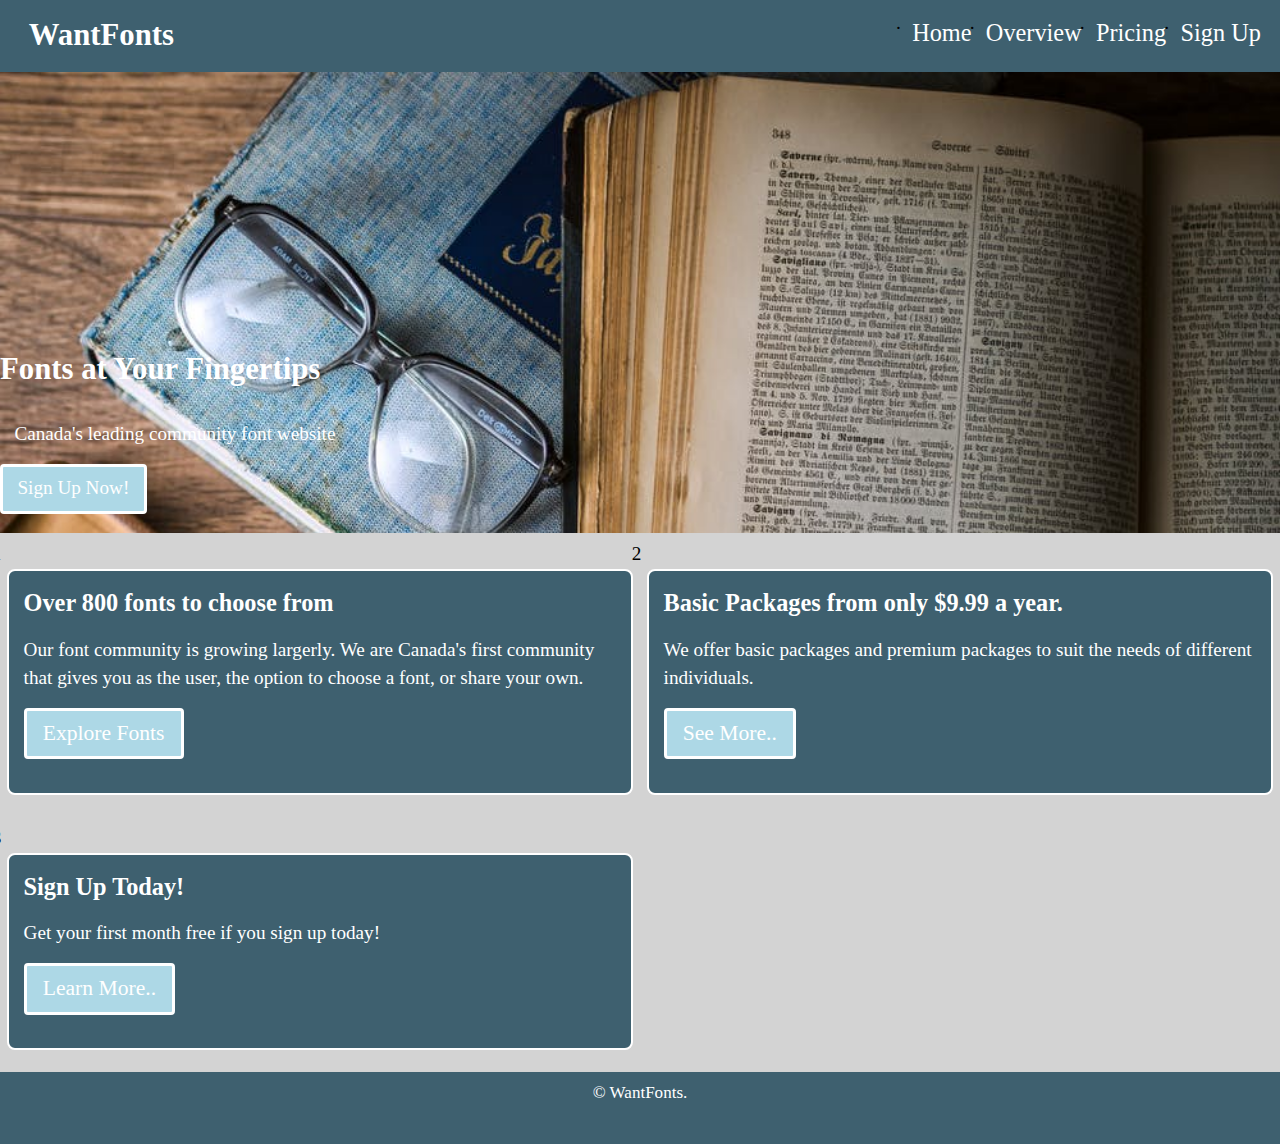
==== index.html @ 1c044638 "fixed indentation errors" ====
<!DOCTYPE html>
<html lang="en-ca">
<head>
  <meta charset="utf-8">
  <title>saas-website</title>
  <meta name="viewport" content="width=device-width,initial-scale=1">
  <link href="css/modules.css" rel="stylesheet">
  <link href="css/grid.css" rel="stylesheet">
  <link href="css/type.css" rel="stylesheet">
  <link href="css/main.css" rel="stylesheet">
</head>
<body>

  <header class="gutter-1-2">
    <div class="grid">
      <h1 class="headertitle peta unit unit-xs-1 s-1 m-1-3 l-1-2 xl-1-2 island-1-2 push-none"> WantFonts </h1>
      <nav class="unit unit-xs-1 s-1 m-1-3 l-1-2 xl-1-2 grid-middle pad-t-1-2">
        <ul class="push-1-2">
          <li><a class="giga current" href="index.html">Home</a></li>
          <li><a class="giga" href="tour.html"> Overview </a></li>
          <li><a class="giga" href="pricing.html"> Pricing </a></li>
          <li><a class="giga" href="sign-up.html"> Sign Up </a></li>
        </ul>
      </nav>
    </div>
  </header>

  <section>
    <div class="banner">
      <div class="banner-content">
        <h2 class="bannerh2"><span>Fonts at Your Fingertips</span></h2>
        <p class="bannerp">Canada's leading community font website</p>
        <a class="btn" href="#">Sign Up Now!</a>
      </div>
      <div class="photo">
        <img class="img-flex" src="images/banner2.jpg" alt="">
      </div>
    </div>
  </section>

  <ol class="grid grid-stretch">
    <li class="unit unit-content-distribute island-1-4 push-1-2 xs-1 m-1-2">
      <div class="card content-fill island-1-2">
        <h2 class="giga push-1-2"> Over 800 fonts to choose from </h2>
        <p class="push-1-2"> Our font community is growing largerly. We are Canada's first community that gives you as the user, the option to choose a font, or share your own. </p>
        <a class="btn mega" href="">Explore Fonts</a>
      </div>
    </li>
    <li class="unit unit-content-distribute island-1-4 push-1-2 xs-1 m-1-2">
      <div class="card content-fill island-1-2">
        <h2 class="giga push-1-2"> Basic Packages from only $9.99 a year. </h2>
        <p class="push-1-2"> We offer basic packages and premium packages to suit the needs of different individuals. </p>
        <a class="btn mega" href="">See More..</a>
      </div>
    </li>
    <li class="unit unit-content-distribute island-1-4 push-1-2 xs-1 m-1-2">
      <div class="card content-fill island-1-2">
        <h2 class="giga push-1-2"> Sign Up Today! </h2>
        <p class="push-1-2"> Get your first month free if you sign up today! </p>
        <a class="btn mega" href="">Learn More..</a>
      </div>
    </li>
  </ol>

  <footer>
    <p><small>© WantFonts.</small></p>
  </footer>

</body>
</html>
---- css/modules.css ----
/*
 * Modulifier || Code released under the UNLICENSE
 * Code under other copyrights & licenses listed below.
 * https://modulifier.web-dev.tools/#responsive;images;list-group;embed;media-object;icons;hidden;positioning;nice-lists;forms;buttons;accessibility;print
 */

@-moz-viewport { width: device-width; scale: 1; }
@-ms-viewport { width: device-width; scale: 1; }
@-o-viewport { width: device-width; scale: 1; }
@-webkit-viewport { width: device-width; scale: 1; }
@viewport { width: device-width; scale: 1; }

html {
  box-sizing: border-box;
  -moz-text-size-adjust: 100%;
  -ms-text-size-adjust: 100%;
  -webkit-text-size-adjust: 100%;
  text-size-adjust: 100%;
}

*, *::before, *::after {
  box-sizing: inherit;
}

body {
  margin: 0;
}

article,
aside,
details,
figcaption,
figure,
footer,
header,
main,
menu,
nav,
section,
summary {
  display: block;
}

audio,
canvas,
progress,
video {
  display: inline-block;
  vertical-align: baseline;
}

template {
  display: none;
}

details {
  cursor: pointer;
}

audio:not([controls]) {
  display: none;
  height: 0;
}

a,
area,
button,
input,
label,
select,
textarea,
[tabindex] {
  -ms-touch-action: manipulation;
  touch-action: manipulation;
}

img {
  border: 0;
}

.img-flex {
  display: block;
  width: 100%;
}

svg {
  fill: currentColor;
}

svg:not(:root) {
  overflow: hidden;
}

svg.img-flex {
  width: 100%;
  height: 100%;
}

.image-replacement, .ir {
  overflow: hidden;
  direction: ltr;
  text-align: left;
  text-indent: 100%;
  white-space: nowrap;
}

.list-group, .list-group-inline, .list-group--inline {
  padding-left: 0;
  list-style-type: none;
}

.list-group > dd {
  margin-left: 0;
}

.list-group-inline::before,
.list-group-inline::after,
.list-group--inline::before,
.list-group--inline::after {
  content: "";
  display: table;
}

.list-group-inline::after,
.list-group--inline::after {
  clear: both;
}

.list-group-inline > li,
.list-group--inline > li {
  display: inline-block;
}

.list-group-inline > dt,
.list-group--inline > dt {
  clear: left;
  float: left;
  width: 11em;
}

.list-group-inline > dd,
.list-group--inline > dd {
  float: left;
  min-width: 12em;
}

.embed {
  margin-left: 0;
  margin-right: 0;
  overflow: hidden;
  position: relative;
  width: 100%;
}

.embed-1by1, .embed--1by1 {
  padding-top: 100%; /* Square */
}

.embed-4by3, .embed--4by3 {
  padding-top: 75%; /* Traditional TV/computer screens */
}

.embed-iso216, .embed--iso216 {
  padding-top: 70.92%; /* A-standard paper sizes */
}

.embed-3by2, .embed--3by2 {
  padding-top: 66.6%; /* Classic 35 mm film & most digital photos, landscape */
}

.embed-2by3, .embed--2by3 {
  padding-top: 150%; /* Classic 35 mm film & most digital photos, portrait */
}

.embed-golden, .embed--golden {
  padding-top: 61.8%; /* The Golden Ratio */
}

.embed-16by9, .embed--16by9 {
  padding-top: 56.25%; /* HD TV */
}

.embed-185by100, .embed--185by100 {
  padding-top: 54.05%; /* Common widescreen cinema */
}

.embed-24by10, .embed--24by10 {
  padding-top: 41.667%; /* Widescreen cinema: 2.4:1 */
}

.embed-3by1, .embed--3by1 {
  padding-top: 33.3333%; /* Panorama photos */
}

.embed-4by1, .embed--4by1 {
  padding-top: 25%; /* Polyvision */
}

.embed-5by1, .embed--5by1 {
  padding-top: 20%; /* Really wide... */
}

.embed-item, .embed__item {
  min-height: 100%;
  left: 0;
  position: absolute;
  top: 0;
  width: 100%;
}

.media {
  overflow: hidden;
}

.media-img, .media__img {
  float: left;
}

.media-img-reversed, .media__img--reversed {
  float: right;
}

.media-img-stacked, .media__img--stacked {
  float: none;
}

.media-body, .media__body {
  overflow: hidden;
  min-width: 12em; /* Slightly less than 200px, responsiveness built in */
}

.icon {
  display: inline-block;
  position: relative;
  background: transparent none no-repeat center center;
  background-size: contain;
  vertical-align: middle;
}

.i-16, .i--16 {
  height: 16px;
  width: 16px;
}

.i-18, .i--18 {
  height: 18px;
  width: 18px;
}

.i-24, .i--24 {
  height: 24px;
  width: 24px;
}

.i-32, .i--32 {
  height: 32px;
  width: 32px;
}

.i-48, .i--48 {
  height: 48px;
  width: 48px;
}

.i-64, .i--64 {
  height: 64px;
  width: 64px;
}

.i-96, .i--96 {
  height: 96px;
  width: 96px;
}

.i-128, .i--128 {
  height: 128px;
  width: 128px;
}

.i-192, .i--192 {
  height: 192px;
  width: 192px;
}

.i-256, .i--256 {
  height: 256px;
  width: 256px;
}

.icon img,
.icon svg {
  left: 0;
  height: 100%;
  position: absolute;
  top: 0;
  width: 100%;
  fill: currentColor;
}

.icon-label {
  vertical-align: middle;
}

.icon-link,
.icon-link:focus,
.icon-link:hover {
  text-decoration: none;
}

[hidden], .hidden {
  /* stylelint-disable declaration-no-important */
  display: none !important;
  visibility: hidden !important;
  /* stylelint-enable */
}

.visually-hidden {
  height: 1px;
  margin: -1px;
  overflow: hidden;
  padding: 0;
  position: absolute;
  width: 1px;
  border: 0;
  clip: rect(0 0 0 0);
}

.visually-hidden.focusable:active, .visually-hidden.focusable:focus {
  height: auto;
  margin: 0;
  overflow: visible;
  position: static;
  width: auto;
  clip: auto;
}

.invisible {
  visibility: hidden;
}

.chop,
.crop {
  overflow: hidden;
}

.truncate {
  max-width: 100%;
  overflow: hidden;
  width: 100%;
  text-overflow: ellipsis;
  white-space: nowrap;
}

.scrollable {
  max-width: 100%;
  overflow-x: auto;
  overflow-y: hidden;
  -webkit-overflow-scrolling: touch;
}

.clearfix::after {
  content: " ";
  display: block;
  clear: both;
}

.left {
  float: left;
}

.right {
  float: right;
}

.center-text,
.center-flow {
  text-align: center;
}

.center-block {
  margin-left: auto;
  margin-right: auto;
}

.no-auto-margins,
.not-centered {
  margin-left: 0;
  margin-right: 0;
}

.center-content,
.center-content-vertical,
.center-contents,
.center-contents-vertical {
  display: -webkit-flex;
  display: -ms-flexbox;
  display: flex;
  -webkit-justify-content: center;
  -ms-flex-pack: center;
  justify-content: center;
  -webkit-align-items: center;
  -ms-flex-align: center;
  align-items: center;
  -webkit-align-content: center;
  -ms-flex-line-pack: center;
  align-content: center;
  -webkit-flex-direction: column wrap;
  -ms-flex-direction: column wrap;
  flex-flow: column wrap;
}

.center-content-horizontal,
.center-contents-horizontal {
  display: -webkit-flex;
  display: -ms-flexbox;
  display: flex;
  -webkit-justify-content: center;
  -ms-flex-pack: center;
  justify-content: center;
  -webkit-align-items: center;
  -ms-flex-align: center;
  align-items: center;
  -webkit-align-content: center;
  -ms-flex-line-pack: center;
  align-content: center;
  -webkit-flex-direction: row wrap;
  -ms-flex-direction: row wrap;
  flex-flow: row wrap;
}

.inline {
  display: inline;
}

.block {
  display: block;
}

.inline-block, .ib {
  display: inline-block;
}

.valign-top {
  vertical-align: top;
}

.valign-bottom {
  vertical-align: bottom;
}

.valign-middle {
  vertical-align: middle;
}

.fixed {
  position: fixed;
}

.relative {
  position: relative;
}

[class*="pin-"],
.absolute {
  position: absolute;
}

.static {
  position: static;
}

.zindex-1 {
  z-index: 1;
}

.zindex-2 {
  z-index: 2;
}

.zindex-3 {
  z-index: 3;
}

.zindex-1000 {
  z-index: 1000;
}

.pin-top-left,
.pin-left-top,
.pin-tl,
.pin-lt {
  top: 0;
  left: 0;
}

.pin-top-right,
.pin-right-top,
.pin-tr,
.pin-rt {
  top: 0;
  right: 0;
}

.pin-bottom-left,
.pin-left-bottom,
.pin-bl,
.pin-lb {
  bottom: 0;
  left: 0;
}

.pin-bottom-right,
.pin-right-bottom,
.pin-br,
.pin-rb {
  bottom: 0;
  right: 0;
}

.pin-top-center,
.pin-center-top,
.pin-tc,
.pin-ct {
  left: 50%;
  top: 0;
  transform: translateX(-50%);
}

.pin-bottom-center,
.pin-center-bottom,
.pin-bc,
.pin-cb {
  bottom: 0;
  left: 50%;
  transform: translateX(-50%);
}

.pin-center-left,
.pin-left-center,
.pin-cl,
.pin-lc {
  left: 0;
  top: 50%;
  transform: translateY(-50%);
}

.pin-center-right,
.pin-right-center,
.pin-cr,
.pin-rc {
  right: 0;
  top: 50%;
  transform: translateY(-50%);
}

.pin-center, .pin-c {
  left: 50%;
  top: 50%;
  transform: translate(-50%, -50%);
}

.width-quarter, .w-1-4 {
  width: 25%;
}

.width-half, .w-1-2 {
  width: 50%;
}

.width-full, .w-1 {
  width: 100%;
}

.height-quarter, .h-1-4 {
  height: 25%;
}

.height-half, .h-1-2 {
  height: 50%;
}

.height-full, .h-1 {
  height: 100%;
}

ul {
  list-style-type: none;
}

ul > li::before {
  content: "·";
  float: left;
  margin-left: -1.6em;
  width: 1.3em;
  text-align: right;
}

ol {
  counter-reset: ol-simple-numbers;
  list-style-type: none;
}

ol > li::before {
  float: left;
  margin-left: -1.6em;
  width: 1.3em;
  counter-increment: ol-simple-numbers;
  content: counter(ol-simple-numbers);
  text-align: right;
}

.list-group > li::before,
.list-group-inline > li::before,
.list-group--inline > li::before {
  content: none;
}

/* stylelint-disable no-descending-specificity */

/*
 * (c) Nicolas Gallagher and Jonathan Neal of Normalize.css || MIT License
 *     https://necolas.github.io/normalize.css/
 */

button,
input,
optgroup,
select,
textarea {
  color: inherit;
  font: inherit;
  margin: 0;
}

button,
input {
  overflow: visible;
}

button,
select {
  text-transform: none;
}

button,
html [type="button"],
[type="reset"],
[type="submit"] {
  -webkit-appearance: button;
  cursor: pointer;
}

button[disabled],
html input[disabled] {
  cursor: default;
}

button::-moz-focus-inner,
input::-moz-focus-inner {
  border: 0;
  padding: 0;
}

[type="checkbox"],
[type="radio"] {
  opacity: 0;
  position: absolute;
  height: 1px;
  width: 1px;
}

[type="number"]::-webkit-inner-spin-button,
[type="number"]::-webkit-outer-spin-button {
  height: auto;
}

[type="search"]::-webkit-search-cancel-button,
[type="search"]::-webkit-search-decoration {
  -webkit-appearance: none;
}

fieldset {
  padding-left: 0;
  padding-right: 0;

  border: 0;
  border-top: 2px solid #666;
}

legend {
  color: inherit;
  display: table;
  max-width: 100%;
  padding: 0 .3em 0 0;
  white-space: normal;

  border: 0;

  font-weight: bold;
}

optgroup {
  font-weight: bold;
}

::-webkit-input-placeholder {
  color: inherit;
  opacity: .54;
}

::-webkit-file-upload-button {
  -webkit-appearance: button;
  font: inherit;
}

/* End Normalize.css code */

label,
.label-block {
  display: block;
  cursor: pointer;
}

[type="checkbox"] + label,
[type="radio"] + label,
.label-inline {
  display: inline-block;
}

input:not([type]),
[type="text"],
[type="number"],
[type="search"],
[type="url"],
[type="email"],
[type="password"],
[type="tel"],
[type="datetime-local"],
[type="month"],
[type="week"],
[type="date"],
[type="time"],
[type="range"],
select,
textarea {
  -moz-appearance: none;
  -webkit-appearance: none;
  appearance: none;
}

input,
textarea {
  display: block;
  width: 100%;

  background-color: #fff;
  border: 2px solid #666;
  border-radius: 0;

  vertical-align: middle;
}

label {
  vertical-align: middle;
}

textarea {
  max-width: 100%;
  min-height: 4em;
  overflow: auto;
}

[type="color"] {
  display: inline-block;
  width: 2em;
}

select {
  display: block;
  width: 100%;

  background-image: url("data:image/svg+xml,%3Csvg xmlns='http://www.w3.org/2000/svg' width='256' height='256' viewBox='0 0 256 256'%3E%3Cpath fill='none' stroke='%23000' stroke-miterlimit='10' stroke-width='70' d='M36.3 82.1l91.9 91.8 91.5-91.8'/%3E%3C/svg%3E");
  background-repeat: no-repeat;
  background-position: calc(100% - .4em) center;
  background-size: 18px auto;
  background-color: #fff;
  border: 2px solid #666;
  border-radius: 0;
}

[type="checkbox"] + label::before {
  content: " ";
  display: inline-block;
  height: 1.8em;
  margin-right: .3em;
  position: relative;
  vertical-align: middle;
  top: -.1em;
  width: 1.8em;

  background-color: #fff;
  background-size: cover;
  border: 2px solid #666;

  line-height: inherit;
}

[type="checkbox"]:checked + label::before {
  background-image: url("data:image/svg+xml,%3Csvg xmlns='http://www.w3.org/2000/svg' width='256' height='256' viewBox='0 0 256 256'%3E%3Cpath fill='none' stroke='%23000' stroke-miterlimit='10' stroke-width='50' d='M49.9 130.1l50.8 50.7L206.1 75.2'/%3E%3C/svg%3E");
}

[type="checkbox"]:focus + label::before {
  outline: 3px solid #000;
  z-index: 1000;
}

[type="radio"] + label::before {
  content: " ";
  display: inline-block;
  height: 1.8em;
  margin-right: .3em;
  position: relative;
  vertical-align: middle;
  top: -.1em;
  width: 1.8em;

  background-color: #fff;
  background-size: cover;
  border: 2px solid #666;
  border-radius: 50%;

  line-height: inherit;
}

[type="radio"]:checked + label::before {
  background-image: url("data:image/svg+xml,%3Csvg xmlns='http://www.w3.org/2000/svg' width='256' height='256' viewBox='0 0 256 256'%3E%3Ccircle cx='128' cy='128' r='70.4'/%3E%3C/svg%3E");
}

[type="radio"]:focus + label::before,
[type="radio"] + label:focus::before {
  box-shadow: 0 0 0 3px #000;
  z-index: 1000;
}

[type="range"] {
  border: 0;
  background-color: #fff;
}

[type="range"]::-webkit-slider-runnable-track {
  height: 6px;

  -webkit-appearance: none;
  appearance: none;
  background-color: #ccc;
  border: 0;
  border-radius: 3px;
}

[type="range"]:active::-webkit-slider-runnable-track {
  background-color: #ccc;
}

[type="range"]::-moz-range-track {
  height: 6px;

  -moz-appearance: none;
  appearance: none;
  background-color: #ccc;
  border: 0;
  border-radius: 3px;
}

[type="range"]:active::-moz-range-track {
  background-color: #ccc;
}

[type="range"]::-ms-track {
  height: 6px;

  -ms-appearance: none;
  appearance: none;
  background-color: #ccc;
  border: 0;
  border-radius: 3px;
}

[type="range"]:active::-ms-track {
  background-color: #ccc;
}

[type="range"]::-webkit-slider-thumb {
  margin-top: -4px;
  height: 16px;
  width: 16px;

  -webkit-appearance: none;
  appearance: none;
  background-color: #000;
  border: none;
  border-radius: 50%;
}

[type="range"]:hover::-webkit-slider-thumb {
  background-color: #000;
}

[type="range"]:active::-webkit-slider-thumb {
  background-color: #000;
}

[type="range"]::-moz-range-thumb {
  margin-top: -4px;
  height: 16px;
  width: 16px;

  -webkit-appearance: none;
  appearance: none;
  background-color: #000;
  border: none;
  border-radius: 50%;
}

[type="range"]:hover::-moz-range-thumb {
  background-color: #000;
}

[type="range"]:active::-moz-range-thumb {
  background-color: #000;
}

[type="range"]::-ms-thumb {
  margin-top: -4px;
  height: 16px;
  width: 16px;

  -webkit-appearance: none;
  appearance: none;
  background-color: #000;
  border: none;
  border-radius: 50%;
}

[type="range"]:hover::-ms-thumb {
  background-color: #000;
}

[type="range"]:active::-ms-thumb {
  background-color: #000;
}

[type="checkbox"].hide-custom-input + label::before,
[type="checkbox"] + .hide-custom-input::before,
[type="radio"].hide-custom-input + label::before,
[type="radio"] + .hide-custom-input::before {
  content: none;
  display: none;
}

/* stylelint-enable */

.link-box {
  display: block;
  text-decoration: none;
}

button,
.btn {
  cursor: pointer;
  display: inline-block;
  margin: 0;
  overflow: visible;
  padding: .375em .75em .42em;
  -webkit-appearance: none;
  -moz-appearance: none;
  appearance: none;
  background-color: #333;
  border-radius: 4px;
  border: 3px solid #333;
  color: #fff;
  font: inherit;
  text-decoration: none;
  text-transform: none;
}

button::-moz-focus-inner {
  border: 0;
  padding: 0;
}

button:focus,
button:hover,
.btn:focus,
.btn:hover {
  background-color: #000;
  border-color: #000;
  color: #fff;
}

button[disabled] {
  cursor: default;
}

.btn-light, .btn--light {
  background-color: #e2e2e2;
  border-color: #e2e2e2;
  color: #000;
}

.btn-light:focus,
.btn-light:hover,
.btn--light:focus,
.btn--light:hover {
  background-color: #666;
  border-color: #666;
  color: #fff;
}

.btn-ghost,
.btn--ghost {
  background-color: transparent;
  border-color: #333;
  color: #000;
}

.btn-ghost:focus,
.btn-ghost:hover,
.btn--ghost:focus,
.btn--ghost:hover {
  background-color: #e2e2e2;
  border-color: #000;
  color: #000;
}

.btn-link {
  display: inline;
  padding: 0;
  background-color: transparent;
  border-radius: 0;
  border: 0;
  color: inherit;
}

.btn-link:focus,
.btn-link:hover {
  background-color: transparent;
  color: inherit;
}

a:hover, a:active {
  outline: none;
}

a:focus,
[tabindex="0"]:focus,
details:focus,
summary:focus,
input:focus,
textarea:focus,
button:focus,
select:focus {
  outline: 3px solid #000;
  outline-offset: 0;
}

a:focus, [tabindex="0"]:focus {
  outline-offset: 3px;
}

.skip-links {
  margin: 0;
  padding: 0;
  list-style-type: none;
}

.skip-links > li::before {
  content: none; /* Remove the bullets if nice lists is selected */
}

.skip-links a,
.skip-links button {
  padding: .5em .75em;
  position: absolute;
  top: -10em;
  z-index: 10000; /* To make sure they're always on top */
  background-color: #000;
  border: 0;
  color: #fff;
  font-size: 1.125rem;
  font-weight: bold;
  text-decoration: none;
}

.skip-links a:focus,
.skip-links button:focus {
  outline-offset: 3px;
  top: 0;
}

[aria-busy="true"] {
  cursor: progress;
}

[aria-controls] {
  cursor: pointer;
}

[aria-disabled] {
  cursor: default;
}

.print-only {
  display: none;
  visibility: hidden;
}

@media print {

  .no-print {
    display: none;
    visibility: hidden;
  }

  .print-only {
    display: block;
    visibility: visible;
  }

  /*
   * (c) HTML5 Boilerplate || MIT License
   *     https://html5boilerplate.com/
   */

  /* stylelint-disable declaration-no-important */

  *, *::before, *::after, *::first-letter, *::first-line {
    background: none transparent !important;
    color: #000 !important;
    box-shadow: none !important;
    text-shadow: none !important;
  }

  /* stylelint-enable */

  a, a:visited {
    text-decoration: underline;
  }

  a[href]::after {
    content: " (" attr(href) ")";
  }

  abbr[title]::after {
    content: " (" attr(title) ")";
  }

  a[href^="#"]::after,
  a[href^="javascript:"]::after {
    content: "";
  }

  pre, blockquote {
    page-break-inside: avoid;
  }

  thead {
    display: table-header-group;
  }

  tr, img {
    page-break-inside: avoid;
  }

  p, h1, h2, h3, h4, h5, h6 {
    orphans: 3;
    widows: 3;
  }

  h1, h2, h3, h4, h5, h6 {
    page-break-after: avoid;
  }

  /* End HTML5 Boilerplate code */
}
---- css/grid.css ----
/*
  Gridifier || Code released under the UNLICENSE
  https://gridifier.web-dev.tools/#xs,4,0,0,0;s,4,25,0,0;m,4,38,1,1;l,4,60,1,1
*/

.grid {
  margin: 0;
  padding: 0;
  letter-spacing: -.31em;
  text-rendering: optimizeSpeed;
  display: -webkit-flex;
  display: -ms-flexbox;
  display: flex;
  -webkit-flex-flow: row wrap;
  -ms-flex-flow: row wrap;
  flex-flow: row wrap;
}

.grid-bottom {
  -webkit-align-items: flex-end;
  -ms-align-items: flex-end;
  align-items: flex-end;
}

.grid-middle {
  -webkit-align-items: center;
  -ms-align-items: center;
  align-items: center;
}

.grid-stretch {
  -webkit-align-items: stretch;
  -ms-align-items: stretch;
  align-items: stretch;
}

.opera-only :-o-prefocus,
.grid {
  word-spacing: -.43em;
}

.unit {
  letter-spacing: normal;
  text-rendering: auto;
  vertical-align: top;
  word-spacing: normal;
  display: inline-block;
  visibility: visible;
}

.grid-bottom .unit {
  vertical-align: bottom;
}

.grid-middle .unit {
  vertical-align: middle;
}

[class*="unit-push-"],
[class*="unit-pull-"] {
  position: relative;
}

.unit-xs-hidden {
  display: none;
  visibility: hidden;
}

.unit-xs-centered {
  margin: 0 auto;
}

.unit-xs-1,
.xs-1 {
  display: block;
  visibility: visible;
  width: 100%;
}

.unit-xs-1-2,
.xs-1-2 {
  width: 50%;
}

.unit-xs-1-3,
.xs-1-3 {
  width: 33.3333%;
}

.unit-xs-2-3,
.xs-2-3 {
  width: 66.6667%;
}

.unit-xs-1-4,
.xs-1-4 {
  width: 25%;
}

.unit-xs-3-4,
.xs-3-4 {
  width: 75%;
}

.unit-xs-1-2,
.xs-1-2,
.unit-xs-1-3,
.xs-1-3,
.unit-xs-2-3,
.xs-2-3,
.unit-xs-1-4,
.xs-1-4,
.unit-xs-3-4,
.xs-3-4 {
  display: inline-block;
  visibility: visible;
}

@media only screen and (min-width: 25em) {

  .unit-s-hidden {
    display: none;
    visibility: hidden;
  }

  .unit-s-centered {
    margin: 0 auto;
  }

  .unit-s-1,
  .s-1 {
    display: block;
    visibility: visible;
    width: 100%;
  }

  .unit-s-1-2,
  .s-1-2 {
    width: 50%;
  }

  .unit-s-1-3,
  .s-1-3 {
    width: 33.3333%;
  }

  .unit-s-2-3,
  .s-2-3 {
    width: 66.6667%;
  }

  .unit-s-1-4,
  .s-1-4 {
    width: 25%;
  }

  .unit-s-3-4,
  .s-3-4 {
    width: 75%;
  }

  .unit-s-1-2,
  .s-1-2,
  .unit-s-1-3,
  .s-1-3,
  .unit-s-2-3,
  .s-2-3,
  .unit-s-1-4,
  .s-1-4,
  .unit-s-3-4,
  .s-3-4 {
    display: inline-block;
    visibility: visible;
  }

}

@media only screen and (min-width: 38em) {

  .unit-m-hidden {
    display: none;
    visibility: hidden;
  }

  .unit-m-centered {
    margin: 0 auto;
  }

  .unit-m-1,
  .m-1 {
    display: block;
    visibility: visible;
    width: 100%;
  }

  .unit-offset-m-0 {
    margin-left: 0;
  }

  .unit-push-m-0,
  .unit-pull-m-0 {
    left: 0;
  }

  .unit-m-1-2,
  .m-1-2 {
    width: 50%;
  }

  .unit-offset-m-1-2 {
    margin-left: 50%;
  }

  .unit-push-m-1-2 {
    left: 50%;
  }

  .unit-pull-m-1-2 {
    left: -50%;
  }

  .unit-m-1-3,
  .m-1-3 {
    width: 33.3333%;
  }

  .unit-offset-m-1-3 {
    margin-left: 33.3333%;
  }

  .unit-push-m-1-3 {
    left: 33.3333%;
  }

  .unit-pull-m-1-3 {
    left: -33.3333%;
  }

  .unit-m-2-3,
  .m-2-3 {
    width: 66.6667%;
  }

  .unit-offset-m-2-3 {
    margin-left: 66.6667%;
  }

  .unit-push-m-2-3 {
    left: 66.6667%;
  }

  .unit-pull-m-2-3 {
    left: -66.6667%;
  }

  .unit-m-1-4,
  .m-1-4 {
    width: 25%;
  }

  .unit-offset-m-1-4 {
    margin-left: 25%;
  }

  .unit-push-m-1-4 {
    left: 25%;
  }

  .unit-pull-m-1-4 {
    left: -25%;
  }

  .unit-m-3-4,
  .m-3-4 {
    width: 75%;
  }

  .unit-offset-m-3-4 {
    margin-left: 75%;
  }

  .unit-push-m-3-4 {
    left: 75%;
  }

  .unit-pull-m-3-4 {
    left: -75%;
  }

  .unit-m-1-2,
  .m-1-2,
  .unit-m-1-3,
  .m-1-3,
  .unit-m-2-3,
  .m-2-3,
  .unit-m-1-4,
  .m-1-4,
  .unit-m-3-4,
  .m-3-4 {
    display: inline-block;
    visibility: visible;
  }

}

@media only screen and (min-width: 60em) {

  .unit-l-hidden {
    display: none;
    visibility: hidden;
  }

  .unit-l-centered {
    margin: 0 auto;
  }

  .unit-l-1,
  .l-1 {
    display: block;
    visibility: visible;
    width: 100%;
  }

  .unit-offset-l-0 {
    margin-left: 0;
  }

  .unit-push-l-0,
  .unit-pull-l-0 {
    left: 0;
  }

  .unit-l-1-2,
  .l-1-2 {
    width: 50%;
  }

  .unit-offset-l-1-2 {
    margin-left: 50%;
  }

  .unit-push-l-1-2 {
    left: 50%;
  }

  .unit-pull-l-1-2 {
    left: -50%;
  }

  .unit-l-1-3,
  .l-1-3 {
    width: 33.3333%;
  }

  .unit-offset-l-1-3 {
    margin-left: 33.3333%;
  }

  .unit-push-l-1-3 {
    left: 33.3333%;
  }

  .unit-pull-l-1-3 {
    left: -33.3333%;
  }

  .unit-l-2-3,
  .l-2-3 {
    width: 66.6667%;
  }

  .unit-offset-l-2-3 {
    margin-left: 66.6667%;
  }

  .unit-push-l-2-3 {
    left: 66.6667%;
  }

  .unit-pull-l-2-3 {
    left: -66.6667%;
  }

  .unit-l-1-4,
  .l-1-4 {
    width: 25%;
  }

  .unit-offset-l-1-4 {
    margin-left: 25%;
  }

  .unit-push-l-1-4 {
    left: 25%;
  }

  .unit-pull-l-1-4 {
    left: -25%;
  }

  .unit-l-3-4,
  .l-3-4 {
    width: 75%;
  }

  .unit-offset-l-3-4 {
    margin-left: 75%;
  }

  .unit-push-l-3-4 {
    left: 75%;
  }

  .unit-pull-l-3-4 {
    left: -75%;
  }

  .unit-l-1-2,
  .l-1-2,
  .unit-l-1-3,
  .l-1-3,
  .unit-l-2-3,
  .l-2-3,
  .unit-l-1-4,
  .l-1-4,
  .unit-l-3-4,
  .l-3-4 {
    display: inline-block;
    visibility: visible;
  }

}

.unit-content-distribute,
.content-distribute {
  display: -ms-flexbox;
  display: -webkit-flex;
  display: flex;
  -ms-flex-direction: column;
  -webkit-flex-direction: column;
  flex-direction: column;
  -ms-flex-pack: justify;
  -webkit-justify-content: space-between;
  justify-content: space-between;
}

.unit-content-center,
.unit-content-center-vertical {
  display: -webkit-flex;
  display: -ms-flexbox;
  display: flex;
  -webkit-justify-content: center;
  -ms-flex-pack: center;
  justify-content: center;
  -webkit-align-items: center;
  -ms-flex-align: center;
  align-items: center;
  -webkit-align-content: center;
  -ms-flex-line-pack: center;
  align-content: center;
  -webkit-flex-direction: column wrap;
  -ms-flex-direction: column wrap;
  flex-flow: column wrap;
}

.unit-content-center-horizontal {
  display: -webkit-flex;
  display: -ms-flexbox;
  display: flex;
  -webkit-justify-content: center;
  -ms-flex-pack: center;
  justify-content: center;
  -webkit-align-items: center;
  -ms-flex-align: center;
  align-items: center;
  -webkit-align-content: center;
  -ms-flex-line-pack: center;
  align-content: center;
  -webkit-flex-direction: row wrap;
  -ms-flex-direction: row wrap;
  flex-flow: row wrap;
}

.content-fill,
.content-stretch {
  -ms-flex-grow: 2;
  -webkit-flex-grow: 2;
  flex-grow: 2;
  max-width: 100%; /* @bugfix: IE 10, 11 */
}

.content-shrink {
  -ms-align-self: center;
  -webkit-align-self: center;
  align-self: center;
}
---- css/type.css ----
/*
  Typografier || Code released under the UNLICENSE
  https://typografier.web-dev.tools/#0,100,1.3,1.067,0;38,110,1.4,1.125,1;60,120,1.5,1.125,1;90,130,1.5,1.125,1
*/

html {
  font-size: 100%;
  line-height: 1.3;
}

a {
  background-color: transparent;
  -webkit-text-decoration-skip: objects;
}

sub,
sup {
  font-size: 75%;
  line-height: 1px;
  position: relative;
  vertical-align: baseline;
}

sup {
  top: -.5em;
}

sub {
  bottom: -.25em;
}

pre,
code,
kbd,
samp {
  font-size: 100%;
}

abbr[title] {
  border-bottom: none;
  text-decoration: underline;
  text-decoration: underline dotted;
}

b,
strong {
  font-weight: bold;
}

dfn,
caption {
  font-style: italic;
}

hr {
  border: 0;
  border-top: 2px solid #000;
  height: 0;
}

table {
  border-collapse: collapse;
  border-spacing: 0;
  width: 100%;
  table-layout: fixed;
}

caption {
  text-align: left;
}

th,
td {
  border-bottom: 1px solid #000;
  text-align: left;
  vertical-align: top;
}

thead th {
  vertical-align: bottom;

  border-bottom-width: 2px;
}

.text-left {
  text-align: left;
}

.text-right {
  text-align: right;
}

.text-center {
  text-align: center;
}

.normal {
  font-weight: normal;
  font-style: normal;
}

.not-bold {
  font-weight: normal;
}

.not-italic {
  font-style: normal;
}

.bold {
  font-weight: bold;
}

.italic {
  font-style: italic;
}

.text-upper {
  text-transform: uppercase;
}

.text-lower {
  text-transform: lowercase;
}

.wrapper {
  margin-left: auto;
  margin-right: auto;
  max-width: 52em;
  width: 100%;
}

.wrapper-no-center {
  max-width: 52em;
  width: 100%;
}

.max-length {
  margin-left: auto;
  margin-right: auto;
  max-width: 36em;
  width: 100%;
}

.max-length-no-center {
  max-width: 36em;
  width: 100%;
}

h1,
h2,
h3,
h4,
h5,
h6,
p,
ul,
ol,
dl,
dd,
figure,
blockquote,
details,
hr,
fieldset,
pre,
table,
caption {
  margin: 0 0 1.3rem;
}

.yotta {
  font-size: 1.5745rem;
  line-height: 2.275rem;
}

.zetta {
  font-size: 1.4757rem;
  line-height: 1.95rem;
}

h1,
.exa {
  font-size: 1.383rem;
  line-height: 1.95rem;
}

h2,
.peta {
  font-size: 1.2962rem;
  line-height: 1.95rem;
}

h3,
.tera {
  font-size: 1.2148rem;
  line-height: 1.625rem;
}

h4,
.giga {
  font-size: 1.1385rem;
  line-height: 1.625rem;
}

h5,
.mega {
  font-size: 1.067rem;
  line-height: 1.625rem;
}

h6,
.kilo,
input,
textarea {
  font-size: 1rem;
  line-height: 1.3rem;
}

small,
.milli {
  font-size: .9372rem;
  line-height: 1.3rem;
}

.micro {
  font-size: .8784rem;
  line-height: 1.3rem;
}

ul {
  padding-left: 1em;
}

ol {
  padding-left: 1.6em;
}

input,
option,
select {
  height: calc(1.3rem + .1625rem + .1625rem);
}

[type="color"] {
  width: calc(1.3rem + .1625rem + .1625rem);
}

[type="checkbox"],
[type="radio"] {
  display: inline-block;
}

.push {
  margin-bottom: 1.3rem;
}

.push-none,
.push-0 {
  margin-bottom: 0;
}

.push-double,
.push-2 {
  margin-bottom: 2.6rem;
}

.push-half,
.push-1-2 {
  margin-bottom: .65rem;
}

.push-quarter,
.push-1-4 {
  margin-bottom: .325rem;
}

.push-eighth,
.push-1-8 {
  margin-bottom: .1625rem;
}

.push-right-eighth,
.push-r-1-8 {
  margin-right: .1625rem;
}

.push-right-quarter,
.push-r-1-4 {
  margin-right: .325rem;
}

.push-right-half,
.push-r-1-2 {
  margin-right: .65rem;
}

.push-right,
.push-r {
  margin-right: 1.3rem;
}

.pad-top,
.pad-t {
  padding-top: 1.3rem;
}

.pad-bottom,
.pad-b {
  padding-bottom: 1.3rem;
}

.pad-top-double,
.pad-t-2 {
  padding-top: 2.6rem;
}

.pad-bottom-double,
.pad-b-2 {
  padding-bottom: 2.6rem;
}

.pad-top-half,
.pad-t-1-2 {
  padding-top: .65rem;
}

.pad-bottom-half,
.pad-b-1-2 {
  padding-bottom: .65rem;
}

.pad-top-quarter,
.pad-t-1-4 {
  padding-top: .325rem;
}

.pad-bottom-quarter,
.pad-b-1-4 {
  padding-bottom: .325rem;
}

.pad-top-eighth,
.pad-t-1-8 {
  padding-top: .1625rem;
}

.pad-bottom-eighth,
.pad-b-1-8 {
  padding-bottom: .1625rem;
}

.island {
  padding: 1.3rem;
}

.island-double,
.island-2 {
  padding: 2.6rem;
}

.island-half,
.island-1-2 {
  padding: .65rem;
}

.island-quarter,
.island-1-4,
td,
table th {
  padding: .325rem;
}

.island-eighth,
.island-1-8,
input,
textarea {
  padding: .1625rem;
}

.gutter {
  padding-left: 1.3rem;
  padding-right: 1.3rem;
}

.gutter-double,
.gutter-2 {
  padding-left: 2.6rem;
  padding-right: 2.6rem;
}

.gutter-half,
.gutter-1-2 {
  padding-left: .65rem;
  padding-right: .65rem;
}

.gutter-quarter,
.gutter-1-4,
caption {
  padding-left: .325rem;
  padding-right: .325rem;
}

.gutter-eighth,
.gutter-1-8 {
  padding-left: .1625rem;
  padding-right: .1625rem;
}

select {
  padding: 0 .1625rem;
}

fieldset {
  padding: .325rem 0;

  border: 0;
  border-top: 2px solid #000;
}

legend {
  padding-right: .325rem;
}

@media only screen and (min-width: 38em) {

  html {
    font-size: 110%;
    line-height: 1.4;
  }

  h1,
  h2,
  h3,
  h4,
  h5,
  h6,
  p,
  ul,
  ol,
  dl,
  dd,
  figure,
  blockquote,
  details,
  hr,
  fieldset,
  pre,
  table,
  caption {
    margin: 0 0 1.4rem;
  }

  .yotta {
    font-size: 2.2807rem;
    line-height: 3.15rem;
  }

  .zetta {
    font-size: 2.0273rem;
    line-height: 2.8rem;
  }

  h1,
  .exa {
    font-size: 1.802rem;
    line-height: 2.45rem;
  }

  h2,
  .peta {
    font-size: 1.6018rem;
    line-height: 2.1rem;
  }

  h3,
  .tera {
    font-size: 1.4238rem;
    line-height: 2.1rem;
  }

  h4,
  .giga {
    font-size: 1.2656rem;
    line-height: 1.75rem;
  }

  h5,
  .mega {
    font-size: 1.125rem;
    line-height: 1.75rem;
  }

  h6,
  .kilo,
  input,
  textarea {
    font-size: 1rem;
    line-height: 1.4rem;
  }

  small,
  .milli {
    font-size: .8889rem;
    line-height: 1.4rem;
  }

  .micro {
    font-size: .7901rem;
    line-height: 1.4rem;
  }

  ul,
  ol {
    padding-left: 0;
  }

  ul ul,
  ol ul {
    padding-left: 1em;
  }

  ol ol,
  ul ol {
    padding-left: 1.6em;
  }

  .hang-punc {
    float: left;
    margin-left: -1.4em;
    text-align: right;
    width: 1.3em;
  }

  table {
    margin-left: -.35rem;
    margin-right: -.35rem;
    width: calc(100% + .35rem + .35rem);
  }

  input,
  option,
  select {
    height: calc(1.4rem + .175rem + .175rem);
  }

  [type="color"] {
    width: calc(1.4rem + .175rem + .175rem);
  }

  [type="checkbox"],
  [type="radio"] {
    display: inline-block;
  }

  .push {
    margin-bottom: 1.4rem;
  }

  .push-none,
  .push-0 {
    margin-bottom: 0;
  }

  .push-double,
  .push-2 {
    margin-bottom: 2.8rem;
  }

  .push-half,
  .push-1-2 {
    margin-bottom: .7rem;
  }

  .push-quarter,
  .push-1-4 {
    margin-bottom: .35rem;
  }

  .push-eighth,
  .push-1-8 {
    margin-bottom: .175rem;
  }

  .push-right-eighth,
  .push-r-1-8 {
    margin-right: .175rem;
  }

  .push-right-quarter,
  .push-r-1-4 {
    margin-right: .35rem;
  }

  .push-right-half,
  .push-r-1-2 {
    margin-right: .7rem;
  }

  .push-right,
  .push-r {
    margin-right: 1.4rem;
  }

  .pad-top,
  .pad-t {
    padding-top: 1.4rem;
  }

  .pad-bottom,
  .pad-b {
    padding-bottom: 1.4rem;
  }

  .pad-top-double,
  .pad-t-2 {
    padding-top: 2.8rem;
  }

  .pad-bottom-double,
  .pad-b-2 {
    padding-bottom: 2.8rem;
  }

  .pad-top-half,
  .pad-t-1-2 {
    padding-top: .7rem;
  }

  .pad-bottom-half,
  .pad-b-1-2 {
    padding-bottom: .7rem;
  }

  .pad-top-quarter,
  .pad-t-1-4 {
    padding-top: .35rem;
  }

  .pad-bottom-quarter,
  .pad-b-1-4 {
    padding-bottom: .35rem;
  }

  .pad-top-eighth,
  .pad-t-1-8 {
    padding-top: .175rem;
  }

  .pad-bottom-eighth,
  .pad-b-1-8 {
    padding-bottom: .175rem;
  }

  .island {
    padding: 1.4rem;
  }

  .island-double,
  .island-2 {
    padding: 2.8rem;
  }

  .island-half,
  .island-1-2 {
    padding: .7rem;
  }

  .island-quarter,
  .island-1-4,
  td,
  table th {
    padding: .35rem;
  }

  .island-eighth,
  .island-1-8,
  input,
  textarea {
    padding: .175rem;
  }

  .gutter {
    padding-left: 1.4rem;
    padding-right: 1.4rem;
  }

  .gutter-double,
  .gutter-2 {
    padding-left: 2.8rem;
    padding-right: 2.8rem;
  }

  .gutter-half,
  .gutter-1-2 {
    padding-left: .7rem;
    padding-right: .7rem;
  }

  .gutter-quarter,
  .gutter-1-4,
  caption {
    padding-left: .35rem;
    padding-right: .35rem;
  }

  .gutter-eighth,
  .gutter-1-8 {
    padding-left: .175rem;
    padding-right: .175rem;
  }

  select {
    padding: 0 .175rem;
  }

  fieldset {
    padding: .35rem 0;

    border: 0;
    border-top: 2px solid #000;
  }

  legend {
    padding-right: .35rem;
  }

}

@media only screen and (min-width: 60em) {

  html {
    font-size: 120%;
    line-height: 1.5;
  }

  h1,
  h2,
  h3,
  h4,
  h5,
  h6,
  p,
  ul,
  ol,
  dl,
  dd,
  figure,
  blockquote,
  details,
  hr,
  fieldset,
  pre,
  table,
  caption {
    margin: 0 0 1.5rem;
  }

  .yotta {
    font-size: 2.2807rem;
    line-height: 3rem;
  }

  .zetta {
    font-size: 2.0273rem;
    line-height: 3rem;
  }

  h1,
  .exa {
    font-size: 1.802rem;
    line-height: 2.625rem;
  }

  h2,
  .peta {
    font-size: 1.6018rem;
    line-height: 2.25rem;
  }

  h3,
  .tera {
    font-size: 1.4238rem;
    line-height: 1.875rem;
  }

  h4,
  .giga {
    font-size: 1.2656rem;
    line-height: 1.875rem;
  }

  h5,
  .mega {
    font-size: 1.125rem;
    line-height: 1.5rem;
  }

  h6,
  .kilo,
  input,
  textarea {
    font-size: 1rem;
    line-height: 1.5rem;
  }

  small,
  .milli {
    font-size: .8889rem;
    line-height: 1.5rem;
  }

  .micro {
    font-size: .7901rem;
    line-height: 1.5rem;
  }

  ul,
  ol {
    padding-left: 0;
  }

  ul ul,
  ol ul {
    padding-left: 1em;
  }

  ol ol,
  ul ol {
    padding-left: 1.6em;
  }

  .hang-punc {
    float: left;
    margin-left: -1.4em;
    text-align: right;
    width: 1.3em;
  }

  table {
    margin-left: -.375rem;
    margin-right: -.375rem;
    width: calc(100% + .375rem + .375rem);
  }

  input,
  option,
  select {
    height: calc(1.5rem + .1875rem + .1875rem);
  }

  [type="color"] {
    width: calc(1.5rem + .1875rem + .1875rem);
  }

  [type="checkbox"],
  [type="radio"] {
    display: inline-block;
  }

  .push {
    margin-bottom: 1.5rem;
  }

  .push-none,
  .push-0 {
    margin-bottom: 0;
  }

  .push-double,
  .push-2 {
    margin-bottom: 3rem;
  }

  .push-half,
  .push-1-2 {
    margin-bottom: .75rem;
  }

  .push-quarter,
  .push-1-4 {
    margin-bottom: .375rem;
  }

  .push-eighth,
  .push-1-8 {
    margin-bottom: .1875rem;
  }

  .push-right-eighth,
  .push-r-1-8 {
    margin-right: .1875rem;
  }

  .push-right-quarter,
  .push-r-1-4 {
    margin-right: .375rem;
  }

  .push-right-half,
  .push-r-1-2 {
    margin-right: .75rem;
  }

  .push-right,
  .push-r {
    margin-right: 1.5rem;
  }

  .pad-top,
  .pad-t {
    padding-top: 1.5rem;
  }

  .pad-bottom,
  .pad-b {
    padding-bottom: 1.5rem;
  }

  .pad-top-double,
  .pad-t-2 {
    padding-top: 3rem;
  }

  .pad-bottom-double,
  .pad-b-2 {
    padding-bottom: 3rem;
  }

  .pad-top-half,
  .pad-t-1-2 {
    padding-top: .75rem;
  }

  .pad-bottom-half,
  .pad-b-1-2 {
    padding-bottom: .75rem;
  }

  .pad-top-quarter,
  .pad-t-1-4 {
    padding-top: .375rem;
  }

  .pad-bottom-quarter,
  .pad-b-1-4 {
    padding-bottom: .375rem;
  }

  .pad-top-eighth,
  .pad-t-1-8 {
    padding-top: .1875rem;
  }

  .pad-bottom-eighth,
  .pad-b-1-8 {
    padding-bottom: .1875rem;
  }

  .island {
    padding: 1.5rem;
  }

  .island-double,
  .island-2 {
    padding: 3rem;
  }

  .island-half,
  .island-1-2 {
    padding: .75rem;
  }

  .island-quarter,
  .island-1-4,
  td,
  table th {
    padding: .375rem;
  }

  .island-eighth,
  .island-1-8,
  input,
  textarea {
    padding: .1875rem;
  }

  .gutter {
    padding-left: 1.5rem;
    padding-right: 1.5rem;
  }

  .gutter-double,
  .gutter-2 {
    padding-left: 3rem;
    padding-right: 3rem;
  }

  .gutter-half,
  .gutter-1-2 {
    padding-left: .75rem;
    padding-right: .75rem;
  }

  .gutter-quarter,
  .gutter-1-4,
  caption {
    padding-left: .375rem;
    padding-right: .375rem;
  }

  .gutter-eighth,
  .gutter-1-8 {
    padding-left: .1875rem;
    padding-right: .1875rem;
  }

  select {
    padding: 0 .1875rem;
  }

  fieldset {
    padding: .375rem 0;

    border: 0;
    border-top: 2px solid #000;
  }

  legend {
    padding-right: .375rem;
  }

}

@media only screen and (min-width: 90em) {

  html {
    font-size: 130%;
    line-height: 1.5;
  }

  h1,
  h2,
  h3,
  h4,
  h5,
  h6,
  p,
  ul,
  ol,
  dl,
  dd,
  figure,
  blockquote,
  details,
  hr,
  fieldset,
  pre,
  table,
  caption {
    margin: 0 0 1.5rem;
  }

  .yotta {
    font-size: 2.2807rem;
    line-height: 3rem;
  }

  .zetta {
    font-size: 2.0273rem;
    line-height: 3rem;
  }

  h1,
  .exa {
    font-size: 1.802rem;
    line-height: 2.625rem;
  }

  h2,
  .peta {
    font-size: 1.6018rem;
    line-height: 2.25rem;
  }

  h3,
  .tera {
    font-size: 1.4238rem;
    line-height: 1.875rem;
  }

  h4,
  .giga {
    font-size: 1.2656rem;
    line-height: 1.875rem;
  }

  h5,
  .mega {
    font-size: 1.125rem;
    line-height: 1.5rem;
  }

  h6,
  .kilo,
  input,
  textarea {
    font-size: 1rem;
    line-height: 1.5rem;
  }

  small,
  .milli {
    font-size: .8889rem;
    line-height: 1.5rem;
  }

  .micro {
    font-size: .7901rem;
    line-height: 1.5rem;
  }

  ul,
  ol {
    padding-left: 0;
  }

  ul ul,
  ol ul {
    padding-left: 1em;
  }

  ol ol,
  ul ol {
    padding-left: 1.6em;
  }

  .hang-punc {
    float: left;
    margin-left: -1.4em;
    text-align: right;
    width: 1.3em;
  }

  table {
    margin-left: -.375rem;
    margin-right: -.375rem;
    width: calc(100% + .375rem + .375rem);
  }

  input,
  option,
  select {
    height: calc(1.5rem + .1875rem + .1875rem);
  }

  [type="color"] {
    width: calc(1.5rem + .1875rem + .1875rem);
  }

  [type="checkbox"],
  [type="radio"] {
    display: inline-block;
  }

  .push {
    margin-bottom: 1.5rem;
  }

  .push-none,
  .push-0 {
    margin-bottom: 0;
  }

  .push-double,
  .push-2 {
    margin-bottom: 3rem;
  }

  .push-half,
  .push-1-2 {
    margin-bottom: .75rem;
  }

  .push-quarter,
  .push-1-4 {
    margin-bottom: .375rem;
  }

  .push-eighth,
  .push-1-8 {
    margin-bottom: .1875rem;
  }

  .push-right-eighth,
  .push-r-1-8 {
    margin-right: .1875rem;
  }

  .push-right-quarter,
  .push-r-1-4 {
    margin-right: .375rem;
  }

  .push-right-half,
  .push-r-1-2 {
    margin-right: .75rem;
  }

  .push-right,
  .push-r {
    margin-right: 1.5rem;
  }

  .pad-top,
  .pad-t {
    padding-top: 1.5rem;
  }

  .pad-bottom,
  .pad-b {
    padding-bottom: 1.5rem;
  }

  .pad-top-double,
  .pad-t-2 {
    padding-top: 3rem;
  }

  .pad-bottom-double,
  .pad-b-2 {
    padding-bottom: 3rem;
  }

  .pad-top-half,
  .pad-t-1-2 {
    padding-top: .75rem;
  }

  .pad-bottom-half,
  .pad-b-1-2 {
    padding-bottom: .75rem;
  }

  .pad-top-quarter,
  .pad-t-1-4 {
    padding-top: .375rem;
  }

  .pad-bottom-quarter,
  .pad-b-1-4 {
    padding-bottom: .375rem;
  }

  .pad-top-eighth,
  .pad-t-1-8 {
    padding-top: .1875rem;
  }

  .pad-bottom-eighth,
  .pad-b-1-8 {
    padding-bottom: .1875rem;
  }

  .island {
    padding: 1.5rem;
  }

  .island-double,
  .island-2 {
    padding: 3rem;
  }

  .island-half,
  .island-1-2 {
    padding: .75rem;
  }

  .island-quarter,
  .island-1-4,
  td,
  table th {
    padding: .375rem;
  }

  .island-eighth,
  .island-1-8,
  input,
  textarea {
    padding: .1875rem;
  }

  .gutter {
    padding-left: 1.5rem;
    padding-right: 1.5rem;
  }

  .gutter-double,
  .gutter-2 {
    padding-left: 3rem;
    padding-right: 3rem;
  }

  .gutter-half,
  .gutter-1-2 {
    padding-left: .75rem;
    padding-right: .75rem;
  }

  .gutter-quarter,
  .gutter-1-4,
  caption {
    padding-left: .375rem;
    padding-right: .375rem;
  }

  .gutter-eighth,
  .gutter-1-8 {
    padding-left: .1875rem;
    padding-right: .1875rem;
  }

  select {
    padding: 0 .1875rem;
  }

  fieldset {
    padding: .375rem 0;

    border: 0;
    border-top: 2px solid #000;
  }

  legend {
    padding-right: .375rem;
  }

}
---- css/main.css ----
html {
  background-color: lightgrey;
}

body {
  margin: 0;
}

header {
  background-color: #3E606F;
  text-align: center;
}

.headertitle {
  color: #fff;
}

li a {
  text-decoration: none;
  color: #fff;
  text-align: center;
  padding: .25rem;
}

li a:hover {
  background-color: #0074d9;
  color: #fff;
  padding: .25rem;
}

nav ul li {
  display: inline-block;
  list-style-type: none;
}

.img-flex {
  display: block;
  width: 100%;
}

.banner {
  position: relative;
  overflow: hidden;
  max-height: 24em;
  color: #fff;
}

.banner-content {
  position: absolute;
  bottom: 0;
  left: 0;
}

.bannerh1 {
  margin: 0;
}

.bannerp {
  margin: .75rem;
  margin-top: 0;
}

.btn {
  background-color: lightblue;
  border-color: white;
  margin-bottom: 1rem;
  display: inline-block;
  text-align: center;
}

.btn:hover {
  background-color: blue;
  color: white;
}

.card {
  background-color: #3E606F;
  border: 2px solid #fff;
  border-radius: 8px;
  color: #fff;
}

footer {
  font-size: .75rem;
  text-align: center;
  background-color: #3E606F;
  color: #fff;
  padding: .5em;
}

@media only screen and (min-width: 38em) {

  h1 {
    text-align: left;
  }

  ul {
    text-align: right;
  }

}
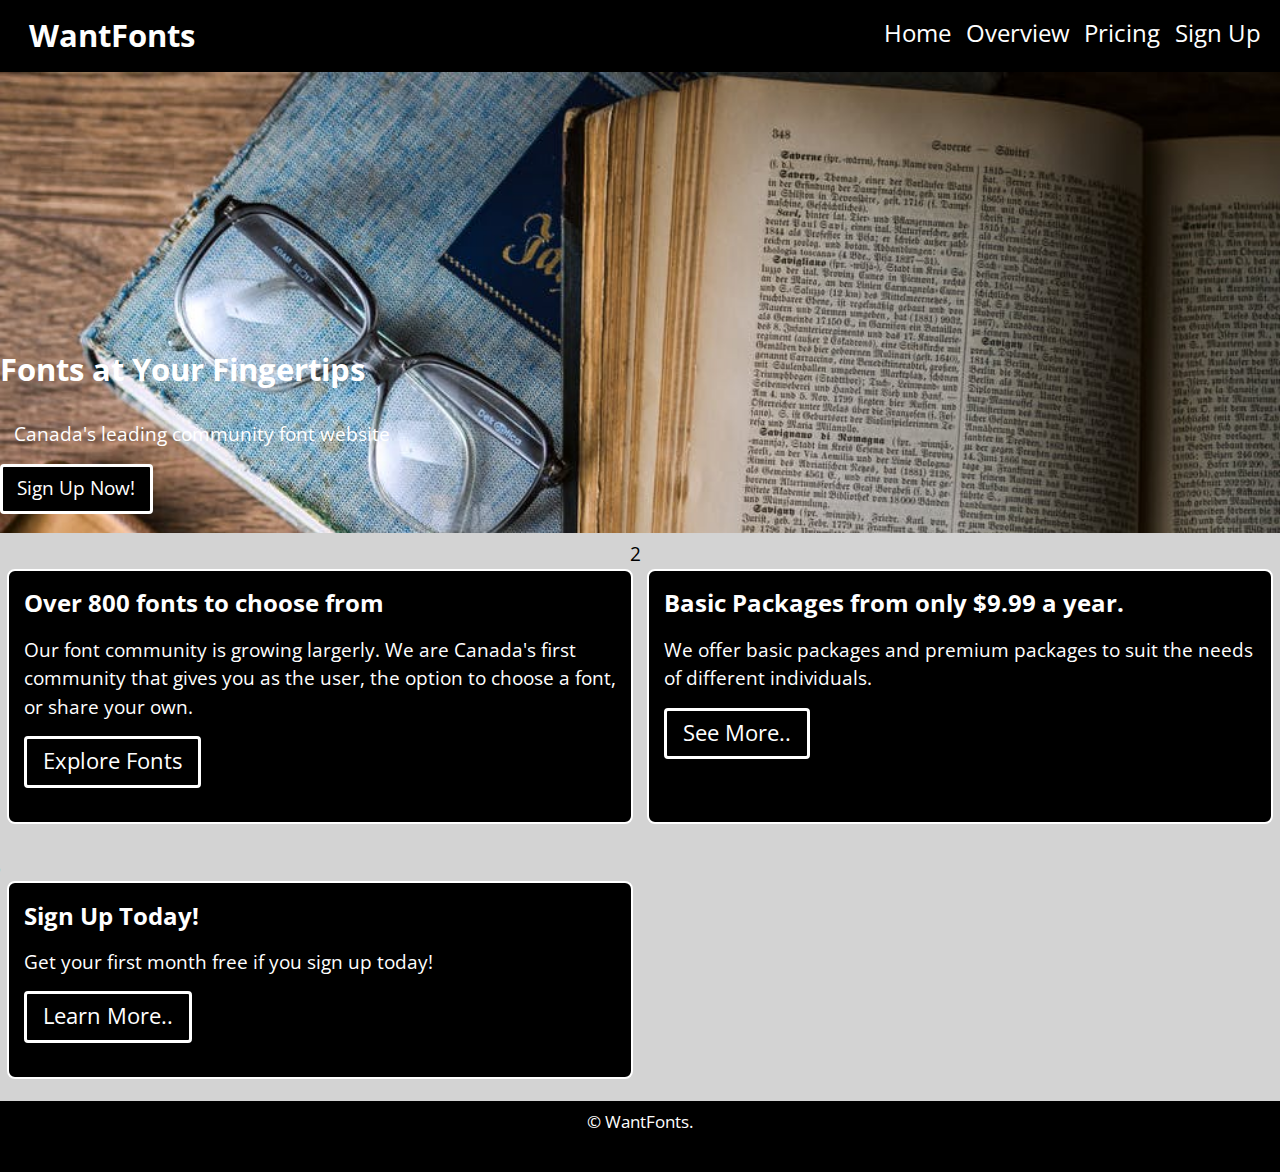
==== commit 7d4eee5d: "changed colour to black, and added font open sans." ====
--- a/index.html
+++ b/index.html
@@ -8,6 +8,7 @@
   <link href="css/grid.css" rel="stylesheet">
   <link href="css/type.css" rel="stylesheet">
   <link href="css/main.css" rel="stylesheet">
+  <link href="https://fonts.googleapis.com/css?family=Open+Sans:300i,400,400i,700" rel="stylesheet"> 
 </head>
 <body>
 
--- a/css/main.css
+++ b/css/main.css
@@ -1,5 +1,6 @@
 html {
   background-color: lightgrey;
+  font-family: 'Open Sans', sans-serif;
 }
 
 body {
@@ -7,7 +8,7 @@
 }
 
 header {
-  background-color: #3E606F;
+  background-color: black;
   text-align: center;
 }
 
@@ -61,7 +62,7 @@
 }
 
 .btn {
-  background-color: lightblue;
+  background-color: black;
   border-color: white;
   margin-bottom: 1rem;
   display: inline-block;
@@ -74,7 +75,7 @@
 }
 
 .card {
-  background-color: #3E606F;
+  background-color: black;
   border: 2px solid #fff;
   border-radius: 8px;
   color: #fff;
@@ -83,7 +84,7 @@
 footer {
   font-size: .75rem;
   text-align: center;
-  background-color: #3E606F;
+  background-color: black;
   color: #fff;
   padding: .5em;
 }
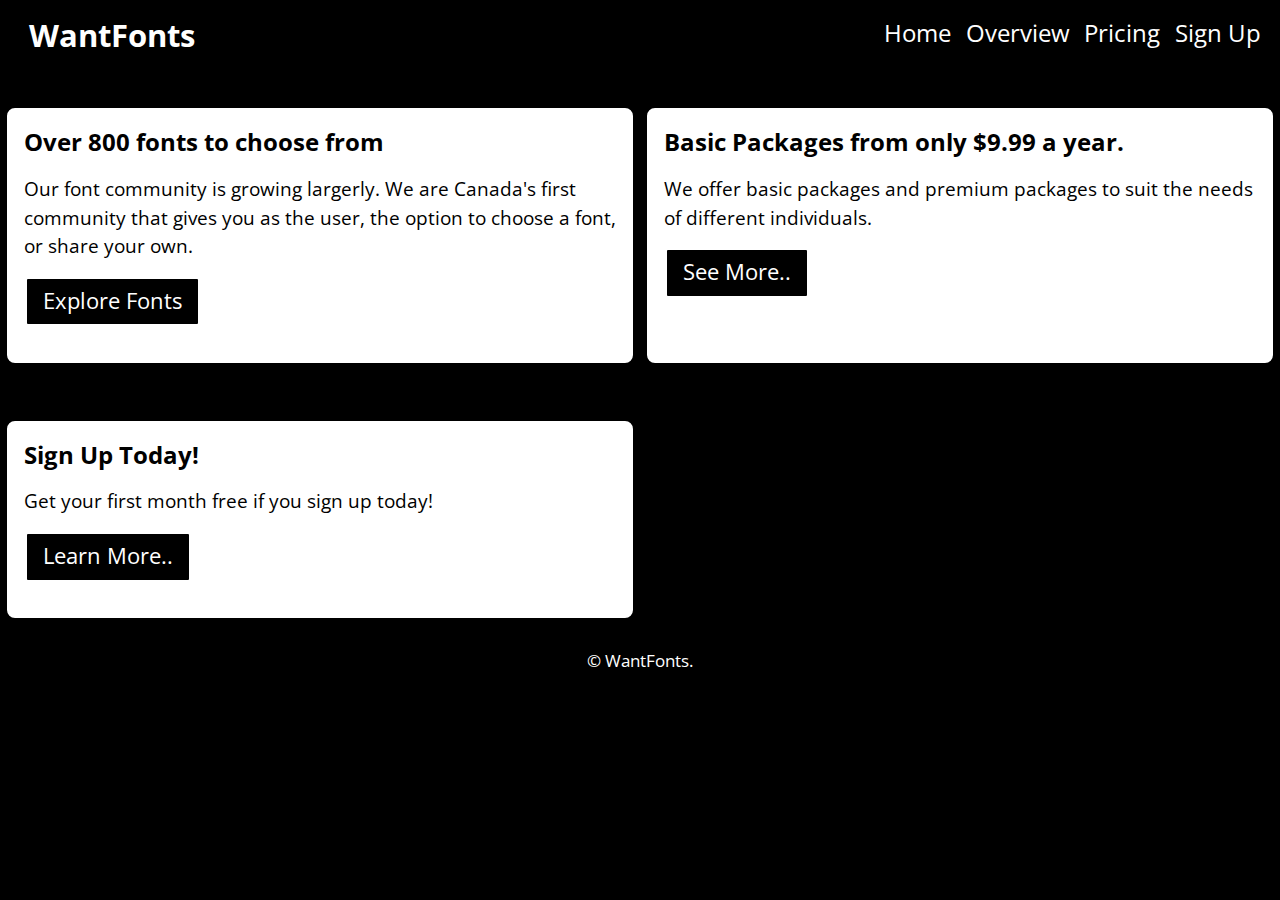
==== commit 9a44d8b3: "playing with colour." ====
--- a/index.html
+++ b/index.html
@@ -8,7 +8,7 @@
   <link href="css/grid.css" rel="stylesheet">
   <link href="css/type.css" rel="stylesheet">
   <link href="css/main.css" rel="stylesheet">
-  <link href="https://fonts.googleapis.com/css?family=Open+Sans:300i,400,400i,700" rel="stylesheet"> 
+  <link href="https://fonts.googleapis.com/css?family=Open+Sans:300i,400,400i,700" rel="stylesheet">
 </head>
 <body>
 
@@ -34,7 +34,7 @@
         <a class="btn" href="#">Sign Up Now!</a>
       </div>
       <div class="photo">
-        <img class="img-flex" src="images/banner2.jpg" alt="">
+        <img class="img-flex" src="images/homepage-banner.jpg" alt="">
       </div>
     </div>
   </section>
--- a/css/main.css
+++ b/css/main.css
@@ -1,5 +1,5 @@
 html {
-  background-color: lightgrey;
+  background-color: black;
   font-family: 'Open Sans', sans-serif;
 }
 
@@ -24,8 +24,8 @@
 }
 
 li a:hover {
-  background-color: #0074d9;
-  color: #fff;
+  background-color: yellow;
+  color: black;
   padding: .25rem;
 }
 
@@ -70,15 +70,15 @@
 }
 
 .btn:hover {
-  background-color: blue;
-  color: white;
+  background-color: yellow;
+  color: black;
 }
 
 .card {
-  background-color: black;
-  border: 2px solid #fff;
+  background-color: white;
+  border: 2px solid white;
   border-radius: 8px;
-  color: #fff;
+  color: black;
 }
 
 footer {
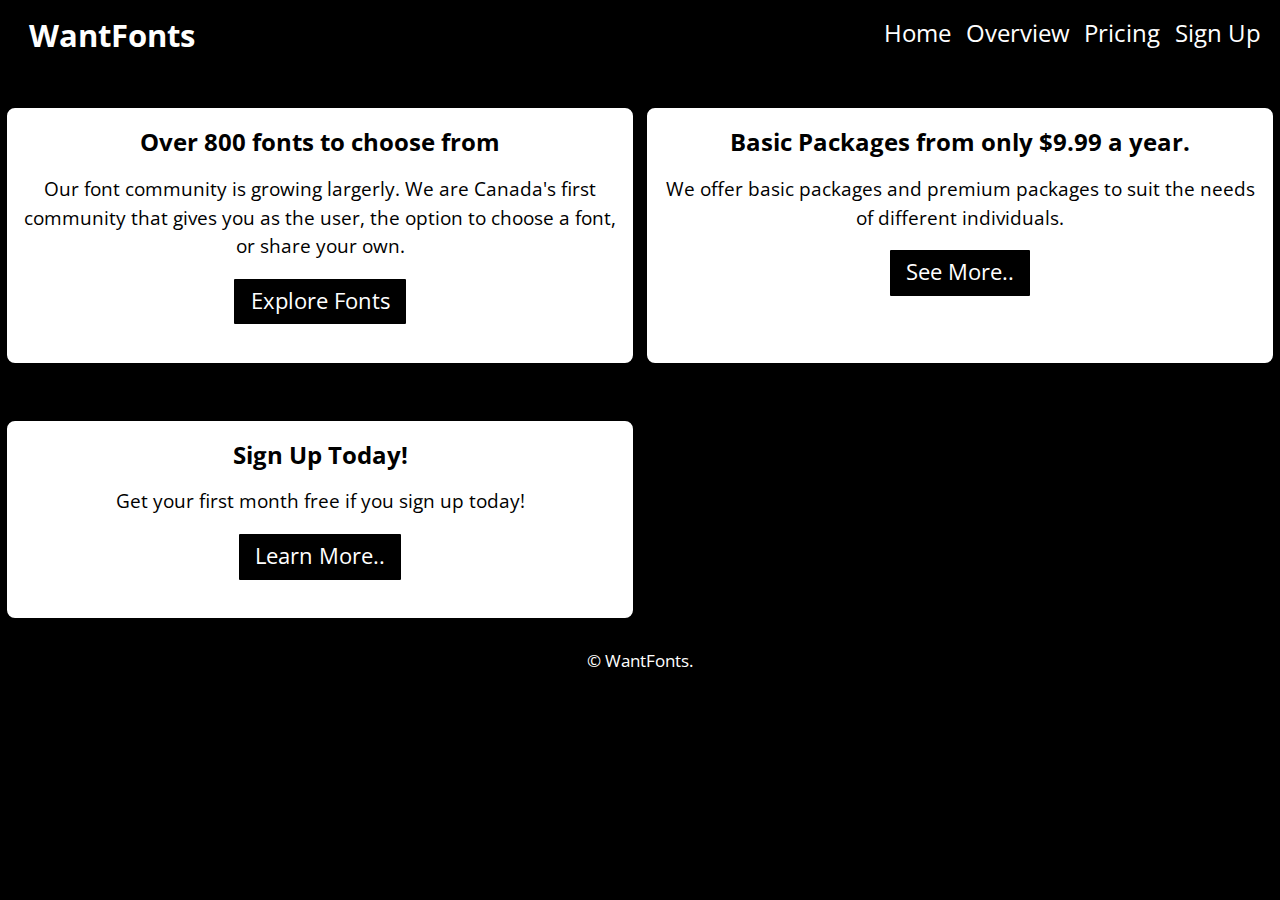
==== commit 21be3e52: "centered text in cards" ====
--- a/index.html
+++ b/index.html
@@ -40,21 +40,21 @@
   </section>
 
   <ol class="grid grid-stretch">
-    <li class="unit unit-content-distribute island-1-4 push-1-2 xs-1 m-1-2">
+    <li class="unit unit-content-distribute middle island-1-4 push-1-2 xs-1 m-1-2">
       <div class="card content-fill island-1-2">
         <h2 class="giga push-1-2"> Over 800 fonts to choose from </h2>
         <p class="push-1-2"> Our font community is growing largerly. We are Canada's first community that gives you as the user, the option to choose a font, or share your own. </p>
         <a class="btn mega" href="">Explore Fonts</a>
       </div>
     </li>
-    <li class="unit unit-content-distribute island-1-4 push-1-2 xs-1 m-1-2">
+    <li class="unit unit-content-distribute middle island-1-4 push-1-2 xs-1 m-1-2">
       <div class="card content-fill island-1-2">
         <h2 class="giga push-1-2"> Basic Packages from only $9.99 a year. </h2>
         <p class="push-1-2"> We offer basic packages and premium packages to suit the needs of different individuals. </p>
         <a class="btn mega" href="">See More..</a>
       </div>
     </li>
-    <li class="unit unit-content-distribute island-1-4 push-1-2 xs-1 m-1-2">
+    <li class="unit unit-content-distribute middle island-1-4 push-1-2 xs-1 m-1-2">
       <div class="card content-fill island-1-2">
         <h2 class="giga push-1-2"> Sign Up Today! </h2>
         <p class="push-1-2"> Get your first month free if you sign up today! </p>
--- a/css/main.css
+++ b/css/main.css
@@ -24,7 +24,7 @@
 }
 
 li a:hover {
-  background-color: yellow;
+  background-color: lightblue;
   color: black;
   padding: .25rem;
 }
@@ -70,7 +70,7 @@
 }
 
 .btn:hover {
-  background-color: yellow;
+  background-color: lightblue;
   color: black;
 }
 
@@ -89,6 +89,10 @@
   padding: .5em;
 }
 
+.middle {
+  text-align: center;
+}
+
 @media only screen and (min-width: 38em) {
 
   h1 {
@@ -98,5 +102,11 @@
   ul {
     text-align: right;
   }
+}
 
+@media only screen and (min-width: 60em) {
+
+  .middle {
+    text-align: center;
+  }
 }
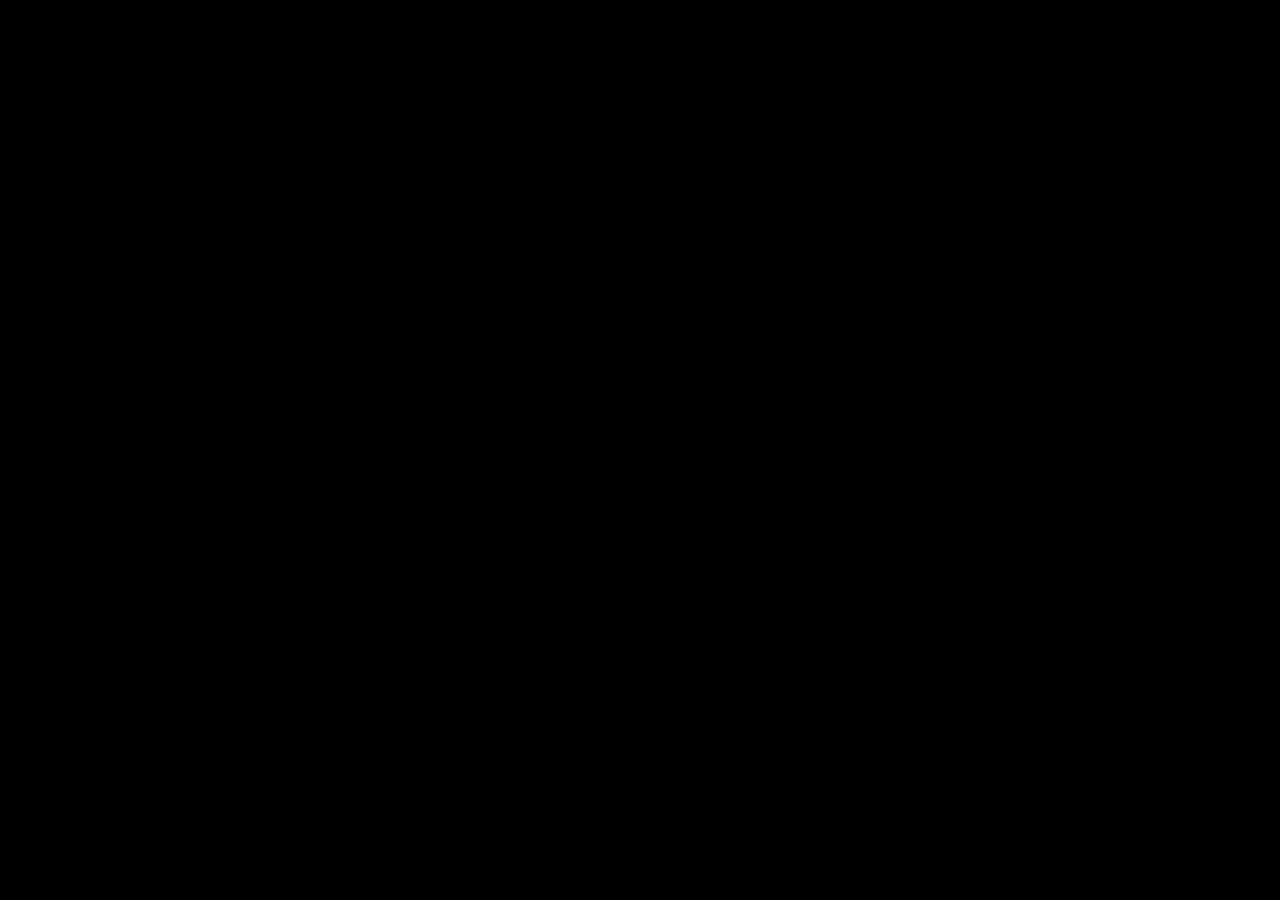
==== commit a297c649: "restarting --" ====
--- a/index.html
+++ b/index.html
@@ -11,61 +11,3 @@
   <link href="https://fonts.googleapis.com/css?family=Open+Sans:300i,400,400i,700" rel="stylesheet">
 </head>
 <body>
-
-  <header class="gutter-1-2">
-    <div class="grid">
-      <h1 class="headertitle peta unit unit-xs-1 s-1 m-1-3 l-1-2 xl-1-2 island-1-2 push-none"> WantFonts </h1>
-      <nav class="unit unit-xs-1 s-1 m-1-3 l-1-2 xl-1-2 grid-middle pad-t-1-2">
-        <ul class="push-1-2">
-          <li><a class="giga current" href="index.html">Home</a></li>
-          <li><a class="giga" href="tour.html"> Overview </a></li>
-          <li><a class="giga" href="pricing.html"> Pricing </a></li>
-          <li><a class="giga" href="sign-up.html"> Sign Up </a></li>
-        </ul>
-      </nav>
-    </div>
-  </header>
-
-  <section>
-    <div class="banner">
-      <div class="banner-content">
-        <h2 class="bannerh2"><span>Fonts at Your Fingertips</span></h2>
-        <p class="bannerp">Canada's leading community font website</p>
-        <a class="btn" href="#">Sign Up Now!</a>
-      </div>
-      <div class="photo">
-        <img class="img-flex" src="images/homepage-banner.jpg" alt="">
-      </div>
-    </div>
-  </section>
-
-  <ol class="grid grid-stretch">
-    <li class="unit unit-content-distribute middle island-1-4 push-1-2 xs-1 m-1-2">
-      <div class="card content-fill island-1-2">
-        <h2 class="giga push-1-2"> Over 800 fonts to choose from </h2>
-        <p class="push-1-2"> Our font community is growing largerly. We are Canada's first community that gives you as the user, the option to choose a font, or share your own. </p>
-        <a class="btn mega" href="">Explore Fonts</a>
-      </div>
-    </li>
-    <li class="unit unit-content-distribute middle island-1-4 push-1-2 xs-1 m-1-2">
-      <div class="card content-fill island-1-2">
-        <h2 class="giga push-1-2"> Basic Packages from only $9.99 a year. </h2>
-        <p class="push-1-2"> We offer basic packages and premium packages to suit the needs of different individuals. </p>
-        <a class="btn mega" href="">See More..</a>
-      </div>
-    </li>
-    <li class="unit unit-content-distribute middle island-1-4 push-1-2 xs-1 m-1-2">
-      <div class="card content-fill island-1-2">
-        <h2 class="giga push-1-2"> Sign Up Today! </h2>
-        <p class="push-1-2"> Get your first month free if you sign up today! </p>
-        <a class="btn mega" href="">Learn More..</a>
-      </div>
-    </li>
-  </ol>
-
-  <footer>
-    <p><small>© WantFonts.</small></p>
-  </footer>
-
-</body>
-</html>
--- a/css/main.css
+++ b/css/main.css
@@ -104,6 +104,7 @@
   }
 }
 
+
 @media only screen and (min-width: 60em) {
 
   .middle {
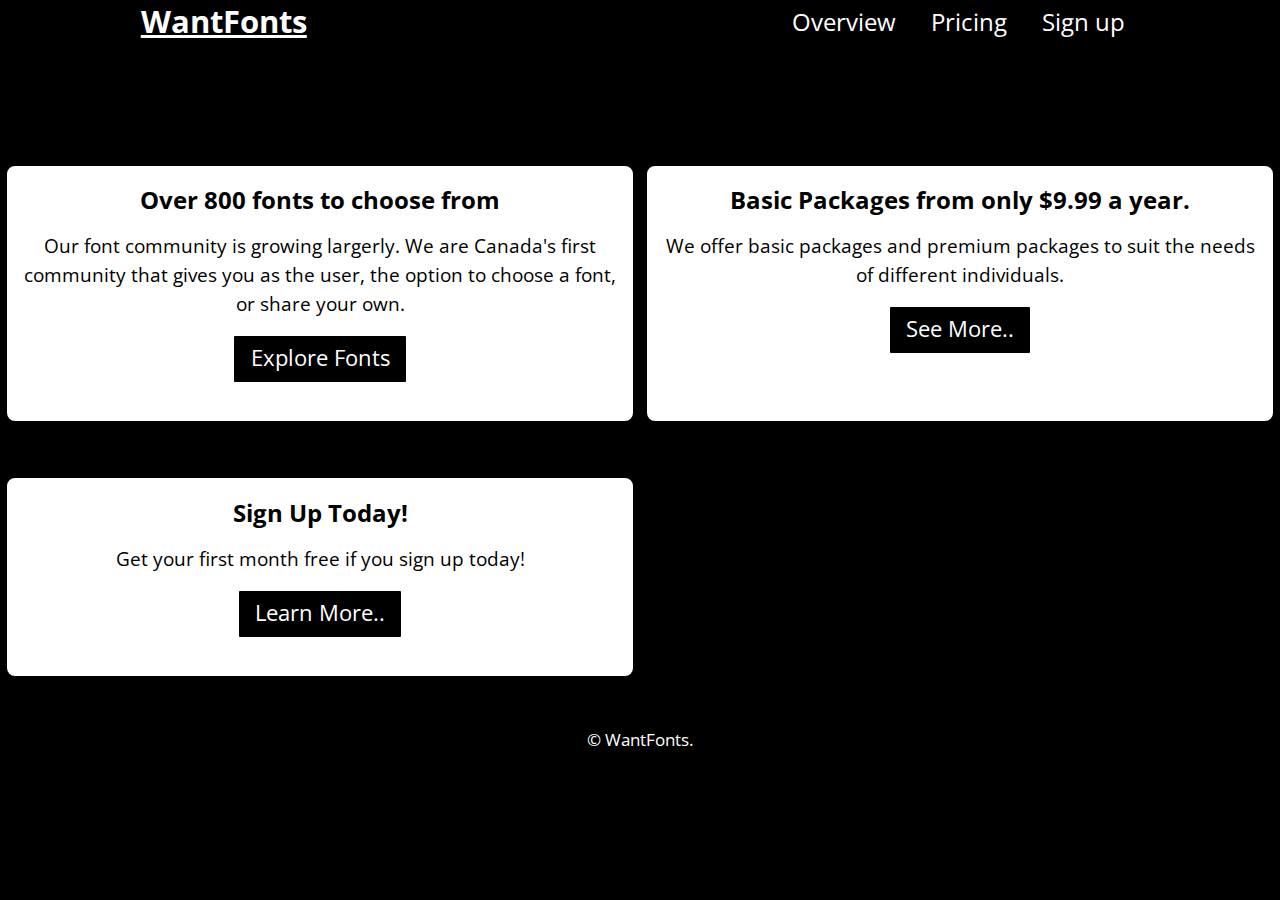
==== commit 2d1b33ab: "changed elements in navigation and banner" ====
--- a/index.html
+++ b/index.html
@@ -11,3 +11,66 @@
   <link href="https://fonts.googleapis.com/css?family=Open+Sans:300i,400,400i,700" rel="stylesheet">
 </head>
 <body>
+
+  <header class="masthead">
+    <div class="grid grid-middle wrapper push">
+      <div class="unit text-left xs-1 s-1 m-1-3 l-1-3">
+        <a class="headertitle peta bold" href="index.html">WantFonts</a>
+      </div>
+      <div class="unit text-right xs-1 s-1 m-2-3 l-2-3">
+        <nav class="nav">
+          <ul class="inline-block giga list-group-inline push-0">
+            <li><a class="gutter-1-2" href="tour.html">Overview</a></li>
+            <li><a class="gutter-1-2" href="pricing.html">Pricing</a></li>
+            <li><a class="gutter-1-2" href="sign-up.html">Sign up</a></li>
+          </ul>
+        </nav>
+      </div>
+    </div>
+  </header>
+
+  <main>
+    <div class="banner embed-item grid grid-middle">
+      <img class="unit s-1 img-flex push-2" src="images/homepage-banner.jpg" alt="">
+      <div class="banner-content max-length">
+        <div class="text-center unit xs-1 s-1 m-1 l-1 push pad-b">
+          <h1 class="text-center push">Fonts at Your Fingertips</h1>
+          <p>Canada's leading community font website</p>
+          <a class="btn push micro" href="Sign-up.html">Sign up Now!</a>
+        </div>
+      </div>
+    </div>
+  </main>
+
+  <section>
+    <ol class="grid grid-stretch">
+      <li class="unit unit-content-distribute middle island-1-4 push-1-2 xs-1 m-1-2">
+        <div class="card content-fill island-1-2">
+          <h2 class="giga push-1-2"> Over 800 fonts to choose from </h2>
+          <p class="push-1-2"> Our font community is growing largerly. We are Canada's first community that gives you as the user, the option to choose a font, or share your own. </p>
+          <a class="btn mega" href="">Explore Fonts</a>
+        </div>
+      </li>
+      <li class="unit unit-content-distribute middle island-1-4 push-1-2 xs-1 m-1-2">
+        <div class="card content-fill island-1-2">
+          <h2 class="giga push-1-2"> Basic Packages from only $9.99 a year. </h2>
+          <p class="push-1-2"> We offer basic packages and premium packages to suit the needs of different individuals. </p>
+          <a class="btn mega" href="pricing.html">See More..</a>
+        </div>
+      </li>
+      <li class="unit unit-content-distribute middle island-1-4 push-1-2 xs-1 m-1-2">
+        <div class="card content-fill island-1-2">
+          <h2 class="giga push-1-2"> Sign Up Today! </h2>
+          <p class="push-1-2"> Get your first month free if you sign up today! </p>
+          <a class="btn mega" href="sign-up.html">Learn More..</a>
+        </div>
+      </li>
+    </ol>
+  </section>
+
+  <footer class="pad-t">
+    <p><small>© WantFonts.</small></p>
+  </footer>
+
+</body>
+</html>
